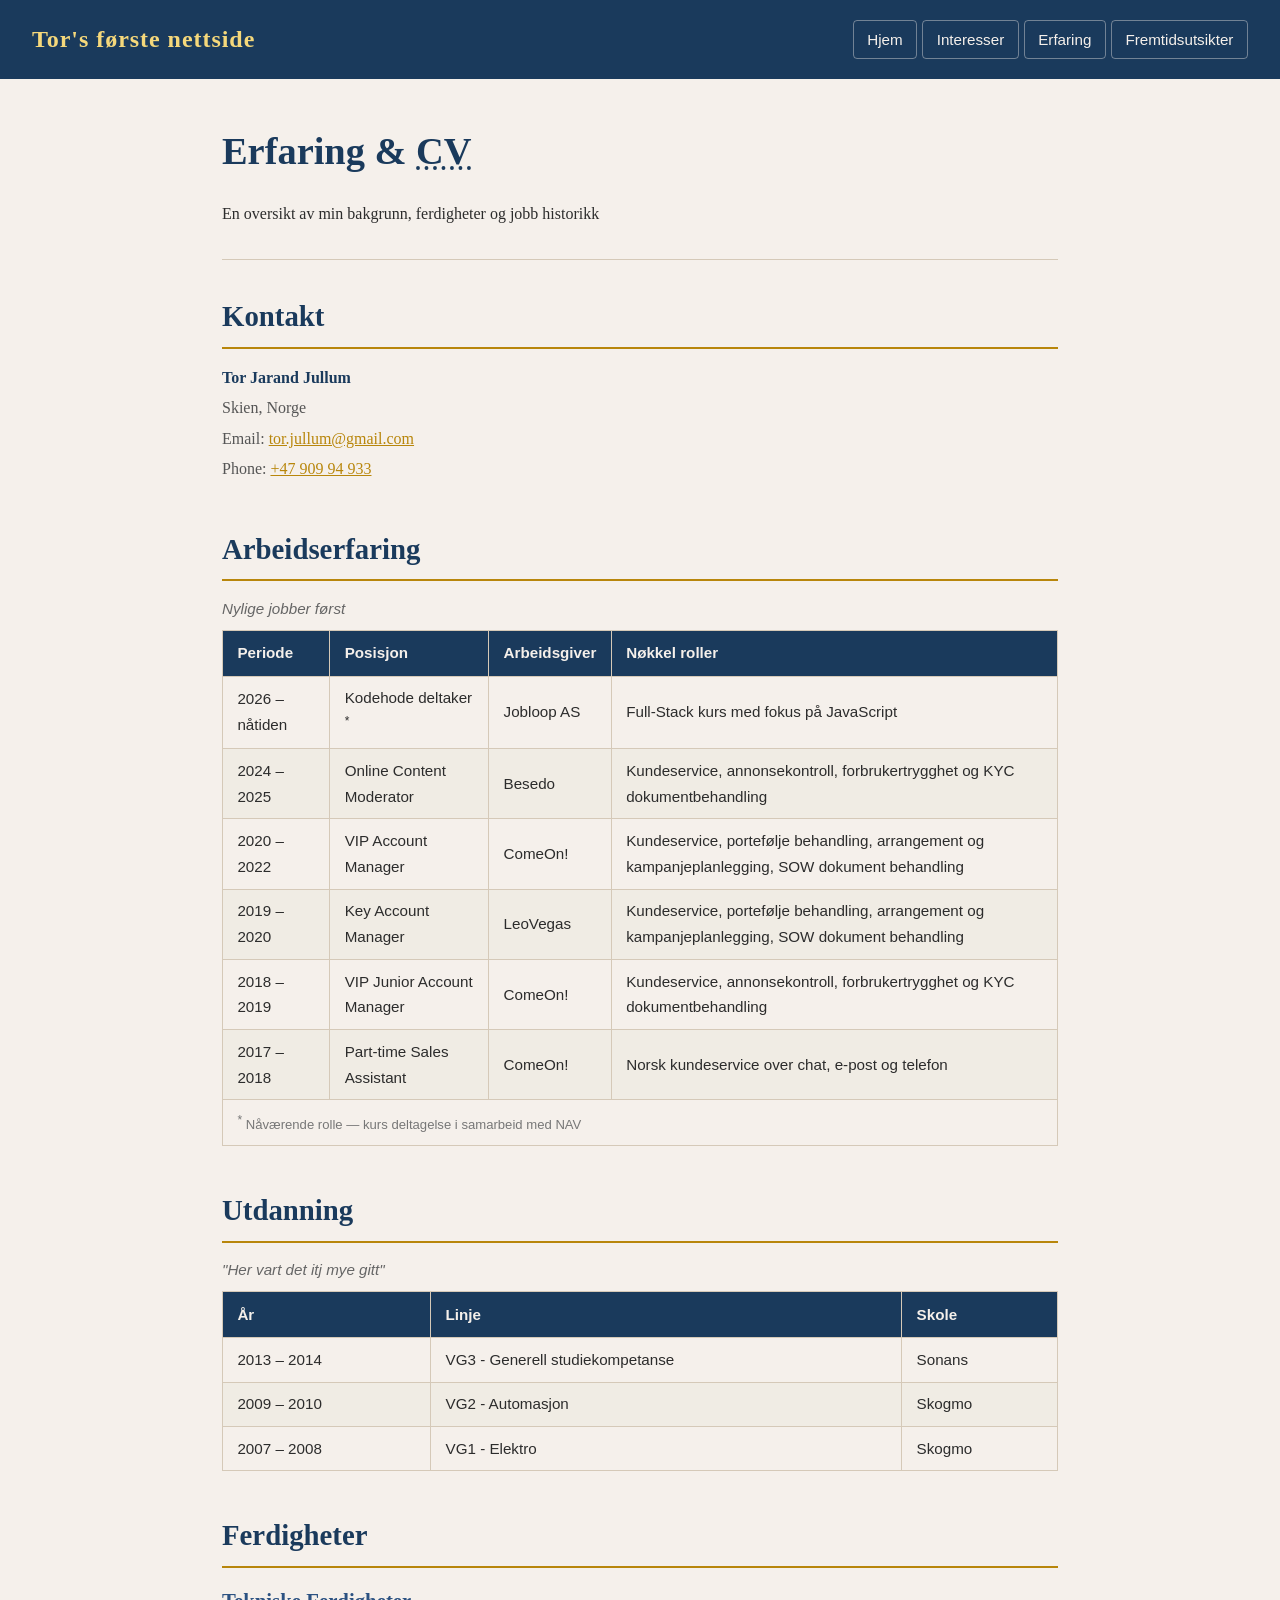
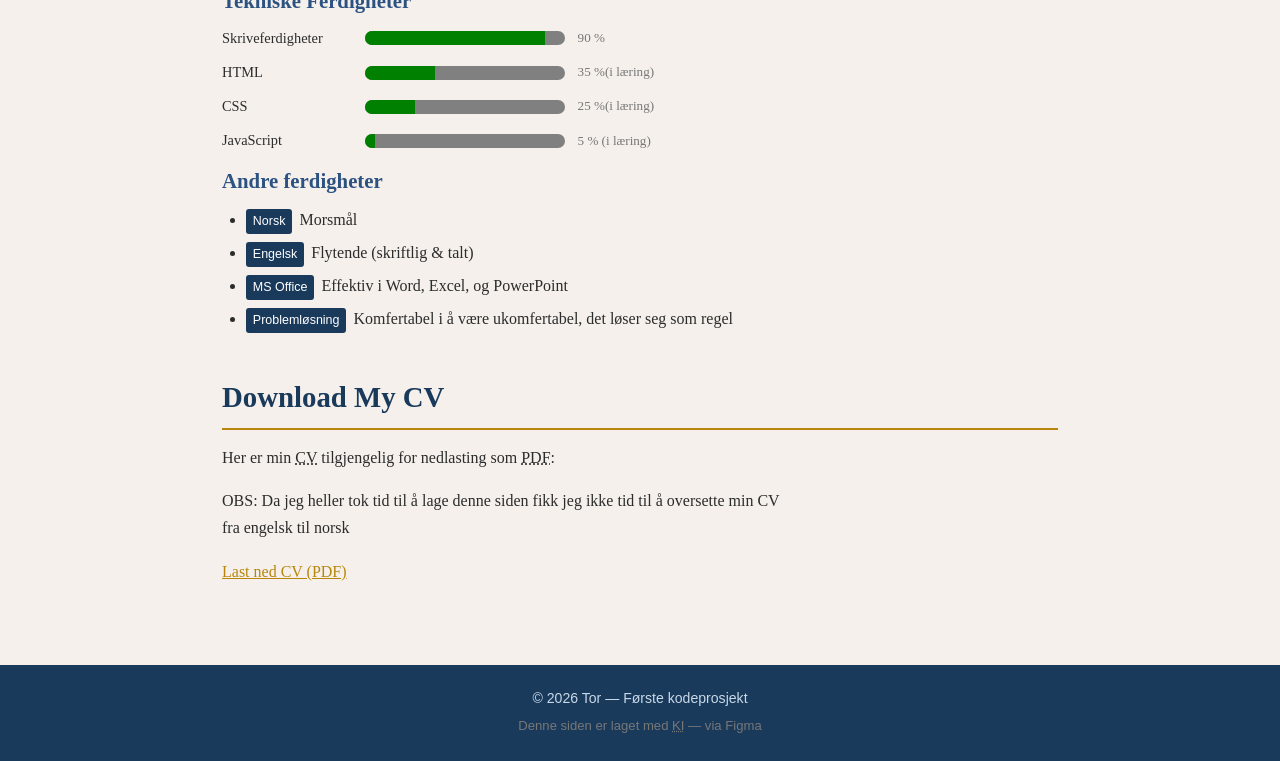
==== experience.html @ 3dc8cb21 "Oj, glemte å commite og nå er jeg ferdig." ====
<!doctype html>
<html lang="en">
  <head>
    <meta charset="UTF-8" />
    <meta name="viewport" content="width=device-width, initial-scale=1.0" />
    <meta name="description" content="Tor's work experience and CV." />
    <title>Tor's nettside — Erfaring</title>
    <link rel="stylesheet" href="style.css" />
  </head>
  <body>
    <header>
      <a href="index.html" class="site-title">Tor's første nettside</a>
      <nav aria-label="Main navigation">
        <a href="index.html">Hjem</a>
        <a href="interests.html">Interesser</a>
        <a href="experience.html">Erfaring</a>
        <a href="future.html">Fremtidsutsikter</a>
      </nav>
    </header>

    <main>
      <h1>Erfaring &amp; <abbr title="Curriculum Vitae">CV</abbr></h1>
      <p>En oversikt av min bakgrunn, ferdigheter og jobb historikk</p>

      <hr />

      <!-- Contact / address block -->
      <section aria-labelledby="contact-heading">
        <h2 id="contact-heading">Kontakt</h2>
        <address>
          <strong>Tor Jarand Jullum</strong><br />
          Skien, Norge<br />
          Email: <a href="mailto:tor.jullum@gmail.com">tor.jullum@gmail.com</a
          ><br />
          Phone: <a href="tel:+4790994933">+47 909 94 933</a>
        </address>
      </section>

      <!-- Work experience table -->
      <section aria-labelledby="work-heading">
        <h2 id="work-heading">Arbeidserfaring</h2>

        <table>
          <caption>
            Nylige jobber først
          </caption>
          <thead>
            <tr>
              <th scope="col">Periode</th>
              <th scope="col">Posisjon</th>
              <th scope="col">Arbeidsgiver</th>
              <th scope="col">Nøkkel roller</th>
            </tr>
          </thead>
          <tbody>
            <tr>
              <td>2026 &ndash; nåtiden</td>
              <td>Kodehode deltaker <sup>*</sup></td>
              <td>Jobloop AS</td>
              <td>Full-Stack kurs med fokus på JavaScript</td>
            </tr>
            <tr>
              <td>2024 &ndash; 2025</td>
              <td>Online Content Moderator</td>
              <td>Besedo</td>
              <td>
                Kundeservice, annonsekontroll, forbrukertrygghet og KYC
                dokumentbehandling
              </td>
            </tr>
            <tr>
              <td>2020 &ndash; 2022</td>
              <td>VIP Account Manager</td>
              <td>ComeOn!</td>
              <td>
                Kundeservice, portefølje behandling, arrangement og
                kampanjeplanlegging, SOW dokument behandling
              </td>
            </tr>
            <tr>
              <td>2019 &ndash; 2020</td>
              <td>Key Account Manager</td>
              <td>LeoVegas</td>
              <td>
                Kundeservice, portefølje behandling, arrangement og
                kampanjeplanlegging, SOW dokument behandling
              </td>
            </tr>
            <tr>
              <td>2018 &ndash; 2019</td>
              <td>VIP Junior Account Manager</td>
              <td>ComeOn!</td>
              <td>
                Kundeservice, annonsekontroll, forbrukertrygghet og KYC
                dokumentbehandling
              </td>
            </tr>
            <tr>
              <td>2017 &ndash; 2018</td>
              <td>Part-time Sales Assistant</td>
              <td>ComeOn!</td>
              <td>Norsk kundeservice over chat, e-post og telefon</td>
            </tr>
          </tbody>
          <tfoot>
            <tr>
              <td colspan="4">
                <small
                  ><sup>*</sup> Nåværende rolle &mdash; kurs deltagelse i
                  samarbeid med NAV</small
                >
              </td>
            </tr>
          </tfoot>
        </table>
      </section>

      <!-- Education table -->
      <section aria-labelledby="edu-heading">
        <h2 id="edu-heading">Utdanning</h2>

        <table>
          <caption>
            "Her vart det itj mye gitt"
          </caption>
          <thead>
            <tr>
              <th scope="col">År</th>
              <th scope="col">Linje</th>
              <th scope="col">Skole</th>
            </tr>
          </thead>
          <tbody>
            <tr>
              <td>2013 &ndash; 2014</td>
              <td>VG3 - Generell studiekompetanse</td>
              <td>Sonans</td>
            </tr>
            <tr>
              <td>2009 &ndash; 2010</td>
              <td>VG2 - Automasjon</td>
              <td>Skogmo</td>
            </tr>
            <tr>
              <td>2007 &ndash; 2008</td>
              <td>VG1 - Elektro</td>
              <td>Skogmo</td>
            </tr>
          </tbody>
        </table>
      </section>

      <!-- Skills with progress bars -->
      <section aria-labelledby="skills-heading">
        <h2 id="skills-heading">Ferdigheter</h2>

        <h3>Tekniske Ferdigheter</h3>
        <div class="skill-bar">
          <span>Skriveferdigheter</span>
          <progress value="90" max="100" title="90">90%</progress>
          <small>90 %</small>
        </div>
        <div class="skill-bar">
          <span>HTML</span>
          <progress value="35" max="100" title="35%">35%</progress>
          <small>35 %(i læring)</small>
        </div>
        <div class="skill-bar">
          <span>CSS</span>
          <progress value="25" max="100" title="25%">25%</progress>
          <small>25 %(i læring)</small>
        </div>
        <div class="skill-bar">
          <span>JavaScript</span>
          <progress value="5" max="100" title="5%">5%</progress>
          <small>5 % (i læring)</small>
        </div>

        <h3>Andre ferdigheter</h3>
        <ul>
          <li>
            <span class="badge">Norsk</span>
            Morsmål
          </li>
          <li>
            <span class="badge">Engelsk</span>
            Flytende (skriftlig &amp; talt)
          </li>
          <li>
            <span class="badge">MS Office</span>
            Effektiv i Word, Excel, og PowerPoint
          </li>
          <li>
            <span class="badge">Problemløsning</span>
            Komfertabel i å være ukomfertabel, det løser seg som regel
          </li>
        </ul>
      </section>

      <!-- CV download link (placeholder) -->
      <section aria-labelledby="cv-heading">
        <h2 id="cv-heading">Download My CV</h2>
        <p>
          Her er min <abbr title="Curriculum Vitae">CV</abbr> tilgjengelig for
          nedlasting som <abbr title="Portable Document Format">PDF</abbr>:
        </p>
        <p>
          OBS: Da jeg heller tok tid til å lage denne siden fikk jeg ikke tid
          til å oversette min CV fra engelsk til norsk
        </p>
        <p>
          <a href="CV - Tor Jarand Jullum.pdf" download>Last ned CV (PDF)</a>
        </p>
      </section>
    </main>

    <footer>
      <p>&copy; 2026 Tor &mdash; Første kodeprosjekt</p>
      <p>
        <small
          >Denne siden er laget med
          <abbr title="HyperText Markup Language">KI</abbr>
          &mdash; via Figma</small
        >
      </p>
    </footer>
  </body>
</html>
---- style.css ----
/* ================================================
   Tor's første nettside - OBS: KI brukt!
   ================================================ */

/* --- Reset & base -------------------------------- */
*,
*::before,
*::after {
  box-sizing: border-box;
  margin: 0;
  padding: 0;
}

html {
  scroll-behavior: smooth;
}

body {
  font-family: Georgia, "Times New Roman", serif;
  background-color: #f5f0eb;
  color: #2c2c2c;
  line-height: 1.7;
  min-height: 100vh;
  display: flex;
  flex-direction: column;
}

/* --- Typography ---------------------------------- */
h1 {
  font-size: 2.4rem;
  margin-bottom: 0.4em;
  color: #1a3a5c;
}
h2 {
  font-size: 1.8rem;
  margin-bottom: 0.5em;
  color: #1a3a5c;
  border-bottom: 2px solid #b8860b;
  padding-bottom: 0.2em;
}
h3 {
  font-size: 1.3rem;
  margin-bottom: 0.4em;
  color: #2c5282;
}
p {
  margin-bottom: 1em;
  max-width: 70ch;
}

a {
  color: #b8860b;
  text-decoration: underline;
}
a:hover {
  color: #8b6508;
  text-decoration: none;
}
a:visited {
  color: #7a5c00;
}

/* --- Header ------------------------------------- */
header {
  background-color: #1a3a5c;
  color: #f5f0eb;
  padding: 1.2rem 2rem;
  display: flex;
  align-items: center;
  justify-content: space-between;
  flex-wrap: wrap;
  gap: 1rem;
}

header .site-title {
  font-size: 1.5rem;
  font-weight: bold;
  color: #f5d87b;
  text-decoration: none;
  letter-spacing: 0.04em;
}
header .site-title:hover {
  color: #fff;
}

/* --- Navigation --------------------------------- */
nav {
  display: flex;
  flex-wrap: wrap;
  gap: 0.3rem;
}

nav a {
  color: #f5f0eb;
  text-decoration: none;
  padding: 0.35rem 0.85rem;
  border: 1px solid rgba(245, 240, 235, 0.4);
  border-radius: 4px;
  font-family: Arial, Helvetica, sans-serif;
  font-size: 0.95rem;
  transition:
    background-color 0.15s,
    color 0.15s;
}
nav a:hover {
  background-color: #b8860b;
  color: #fff;
  border-color: #b8860b;
}
nav a.active {
  background-color: #b8860b;
  color: #fff;
  border-color: #b8860b;
}
nav a:visited {
  color: #f5f0eb;
}

/* --- Main content ------------------------------- */
main {
  flex: 1;
  padding: 2.5rem 2rem;
  max-width: 900px;
  width: 100%;
  margin: 0 auto;
}

/* --- Hero section (index) ----------------------- */
.hero {
  display: flex;
  align-items: flex-start;
  gap: 2rem;
  flex-wrap: wrap;
  margin-bottom: 2.5rem;
}

.hero figure {
  flex: 0 0 auto;
}

.hero img {
  width: 200px;
  height: 200px;
  object-fit: cover;
  border-radius: 50%;
  border: 4px solid #b8860b;
  box-shadow: 0 4px 16px rgba(0, 0, 0, 0.18);
  display: block;
}

.hero figcaption {
  font-size: 0.85rem;
  color: #666;
  text-align: center;
  margin-top: 0.4rem;
  font-style: italic;
}

.hero-text {
  flex: 1 1 260px;
}

/* --- Intro cards (index) ------------------------ */
.card-grid {
  display: grid;
  grid-template-columns: repeat(auto-fill, minmax(180px, 1fr));
  gap: 1.2rem;
  margin-top: 1.5rem;
}

.card {
  background-color: #fff;
  border: 1px solid #d5c9b8;
  border-radius: 6px;
  padding: 1.2rem 1rem;
  text-align: center;
  box-shadow: 0 2px 6px rgba(0, 0, 0, 0.06);
}

.card h3 {
  margin-bottom: 0.5rem;
}

.card p {
  font-size: 0.9rem;
  color: #555;
  max-width: 100%;
}

.card a {
  display: inline-block;
  margin-top: 0.7rem;
  padding: 0.3rem 0.8rem;
  background-color: #1a3a5c;
  color: #fff;
  text-decoration: none;
  border-radius: 4px;
  font-size: 0.88rem;
  font-family: Arial, Helvetica, sans-serif;
}
.card a:hover {
  background-color: #b8860b;
  color: #fff;
}
.card a:visited {
  color: #fff;
}

/* --- Sections on inner pages -------------------- */
section {
  margin-bottom: 2.5rem;
}

/* --- Unordered & ordered lists ------------------ */
ul,
ol {
  margin: 0.5rem 0 1rem 1.5rem;
}
li {
  margin-bottom: 0.3rem;
}

/* --- Definition list (skills/details) ----------- */
dl {
  margin: 0.5rem 0 1rem 0;
}
dt {
  font-weight: bold;
  color: #1a3a5c;
  margin-top: 0.6rem;
}
dd {
  margin-left: 1.5rem;
  color: #444;
}

/* --- Blockquote --------------------------------- */
blockquote {
  border-left: 4px solid #b8860b;
  padding: 0.8rem 1.2rem;
  margin: 1.2rem 0;
  background-color: #fffdf5;
  font-style: italic;
  color: #555;
  border-radius: 0 4px 4px 0;
}

/* --- Table (CV / experience) -------------------- */
table {
  width: 100%;
  border-collapse: collapse;
  margin-bottom: 1.5rem;
  font-family: Arial, Helvetica, sans-serif;
  font-size: 0.95rem;
}
caption {
  font-style: italic;
  color: #666;
  margin-bottom: 0.5rem;
  text-align: left;
}
thead th {
  background-color: #1a3a5c;
  color: #f5f0eb;
  padding: 0.6rem 0.9rem;
  text-align: left;
}
tbody tr:nth-child(even) {
  background-color: #f0ece4;
}
tbody tr:hover {
  background-color: #fdf3d0;
}
td,
th {
  padding: 0.55rem 0.9rem;
  border: 1px solid #d5c9b8;
}

/* --- Details / summary (accordion) -------------- */
details {
  border: 1px solid #d5c9b8;
  border-radius: 5px;
  padding: 0.7rem 1rem;
  margin-bottom: 0.8rem;
  background-color: #fff;
}
summary {
  cursor: pointer;
  font-weight: bold;
  color: #1a3a5c;
  list-style: revert;
}
details[open] summary {
  margin-bottom: 0.6rem;
  color: #b8860b;
}

/* --- Progress bar (skills) ---------------------- */
.skill-bar {
  display: flex;
  align-items: center;
  gap: 0.8rem;
  margin-bottom: 0.6rem;
}
.skill-bar span {
  min-width: 130px;
  font-size: 0.9rem;
}
progress {
  width: 200px;
  height: 14px;
  border-radius: 7px;
  overflow: hidden;
  accent-color: #b8860b;
}

/* --- Horizontal rule ---------------------------- */
hr {
  border: none;
  border-top: 1px solid #d5c9b8;
  margin: 2rem 0;
}

/* --- Inline text elements ----------------------- */
mark {
  background-color: #fdf3d0;
  padding: 0 0.2em;
}
strong {
  color: #1a3a5c;
}
em {
  font-style: italic;
}
code {
  font-family: "Courier New", monospace;
  background: #eee;
  padding: 0 0.3em;
  border-radius: 3px;
}
abbr {
  cursor: help;
  text-decoration: underline dotted;
}
small {
  font-size: 0.82rem;
  color: #777;
}
sup {
  font-size: 0.75rem;
  vertical-align: super;
}

/* --- Address ------------------------------------ */
address {
  font-style: normal;
  color: #555;
  margin: 0.5rem 0 1rem 0;
  line-height: 1.9;
}

/* --- Footer ------------------------------------- */
footer {
  background-color: #1a3a5c;
  color: #c8d8e8;
  text-align: center;
  padding: 1.2rem 2rem;
  font-family: Arial, Helvetica, sans-serif;
  font-size: 0.88rem;
}
footer a {
  color: #f5d87b;
}
footer p {
  max-width: 100%;
  margin: 0.2rem 0;
}

/* --- Utility ------------------------------------ */
.badge {
  display: inline-block;
  background-color: #1a3a5c;
  color: #fff;
  font-size: 0.78rem;
  padding: 0.15em 0.55em;
  border-radius: 3px;
  font-family: Arial, sans-serif;
  margin-right: 0.2rem;
}

/* --- Responsive --------------------------------- */
@media (max-width: 600px) {
  header {
    flex-direction: column;
    align-items: flex-start;
  }
  h1 {
    font-size: 1.8rem;
  }
  h2 {
    font-size: 1.4rem;
  }
  .hero {
    flex-direction: column;
    align-items: center;
  }
  progress {
    width: 140px;
  }
}
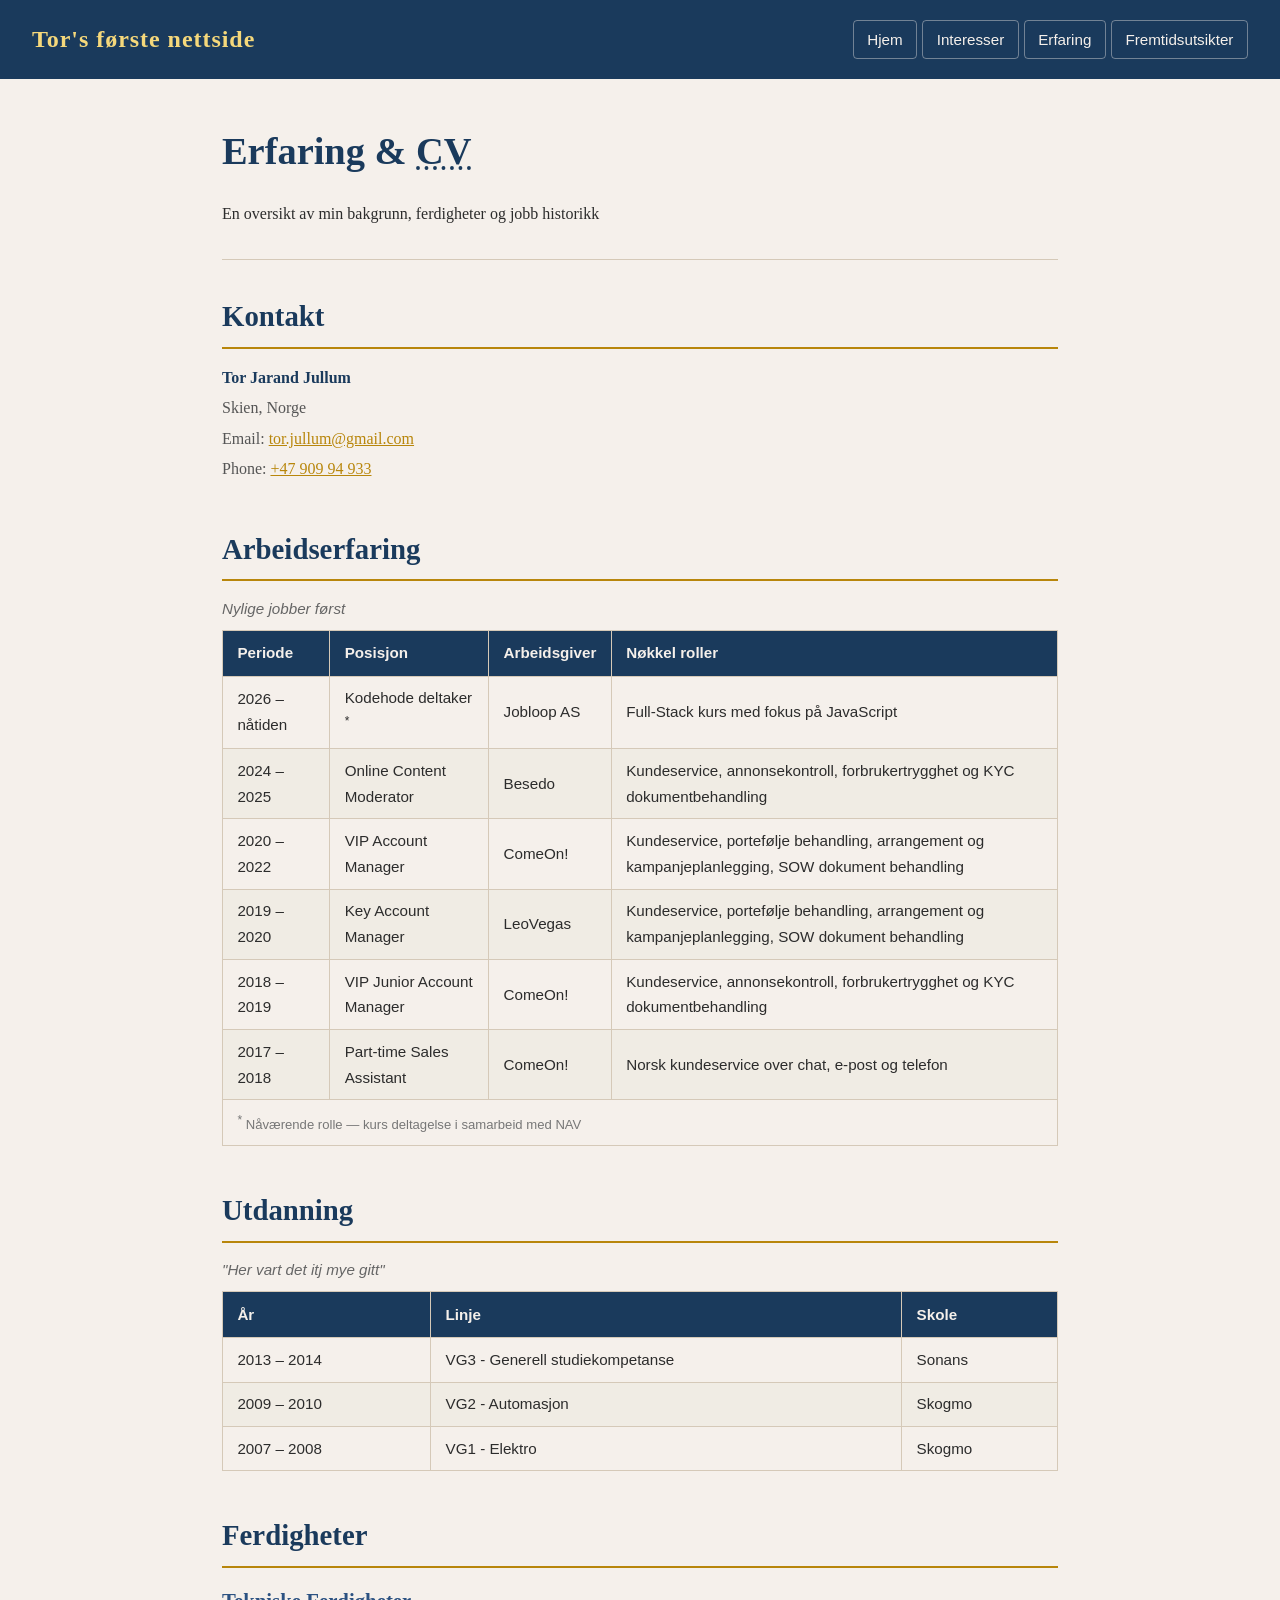
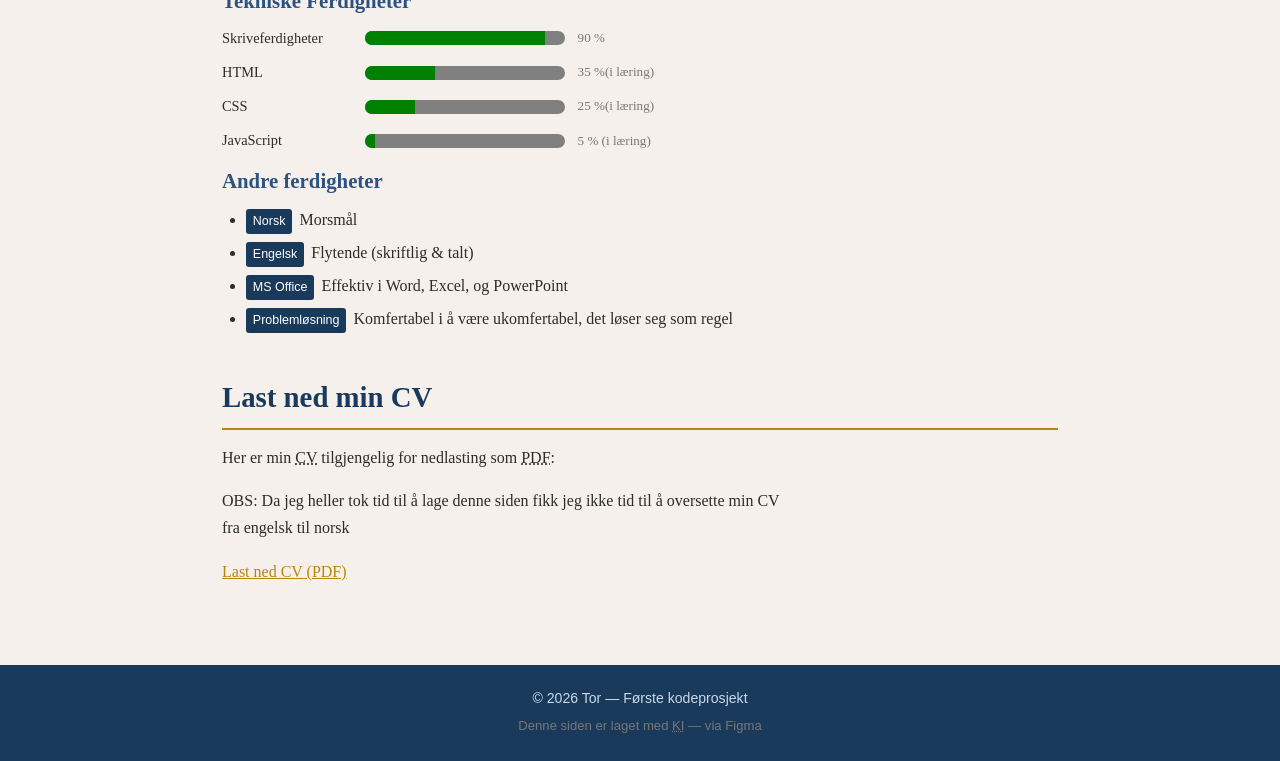
==== commit 61765643: "Rettskriving" ====
--- a/experience.html
+++ b/experience.html
@@ -199,7 +199,7 @@
 
       <!-- CV download link (placeholder) -->
       <section aria-labelledby="cv-heading">
-        <h2 id="cv-heading">Download My CV</h2>
+        <h2 id="cv-heading">Last ned min CV</h2>
         <p>
           Her er min <abbr title="Curriculum Vitae">CV</abbr> tilgjengelig for
           nedlasting som <abbr title="Portable Document Format">PDF</abbr>:
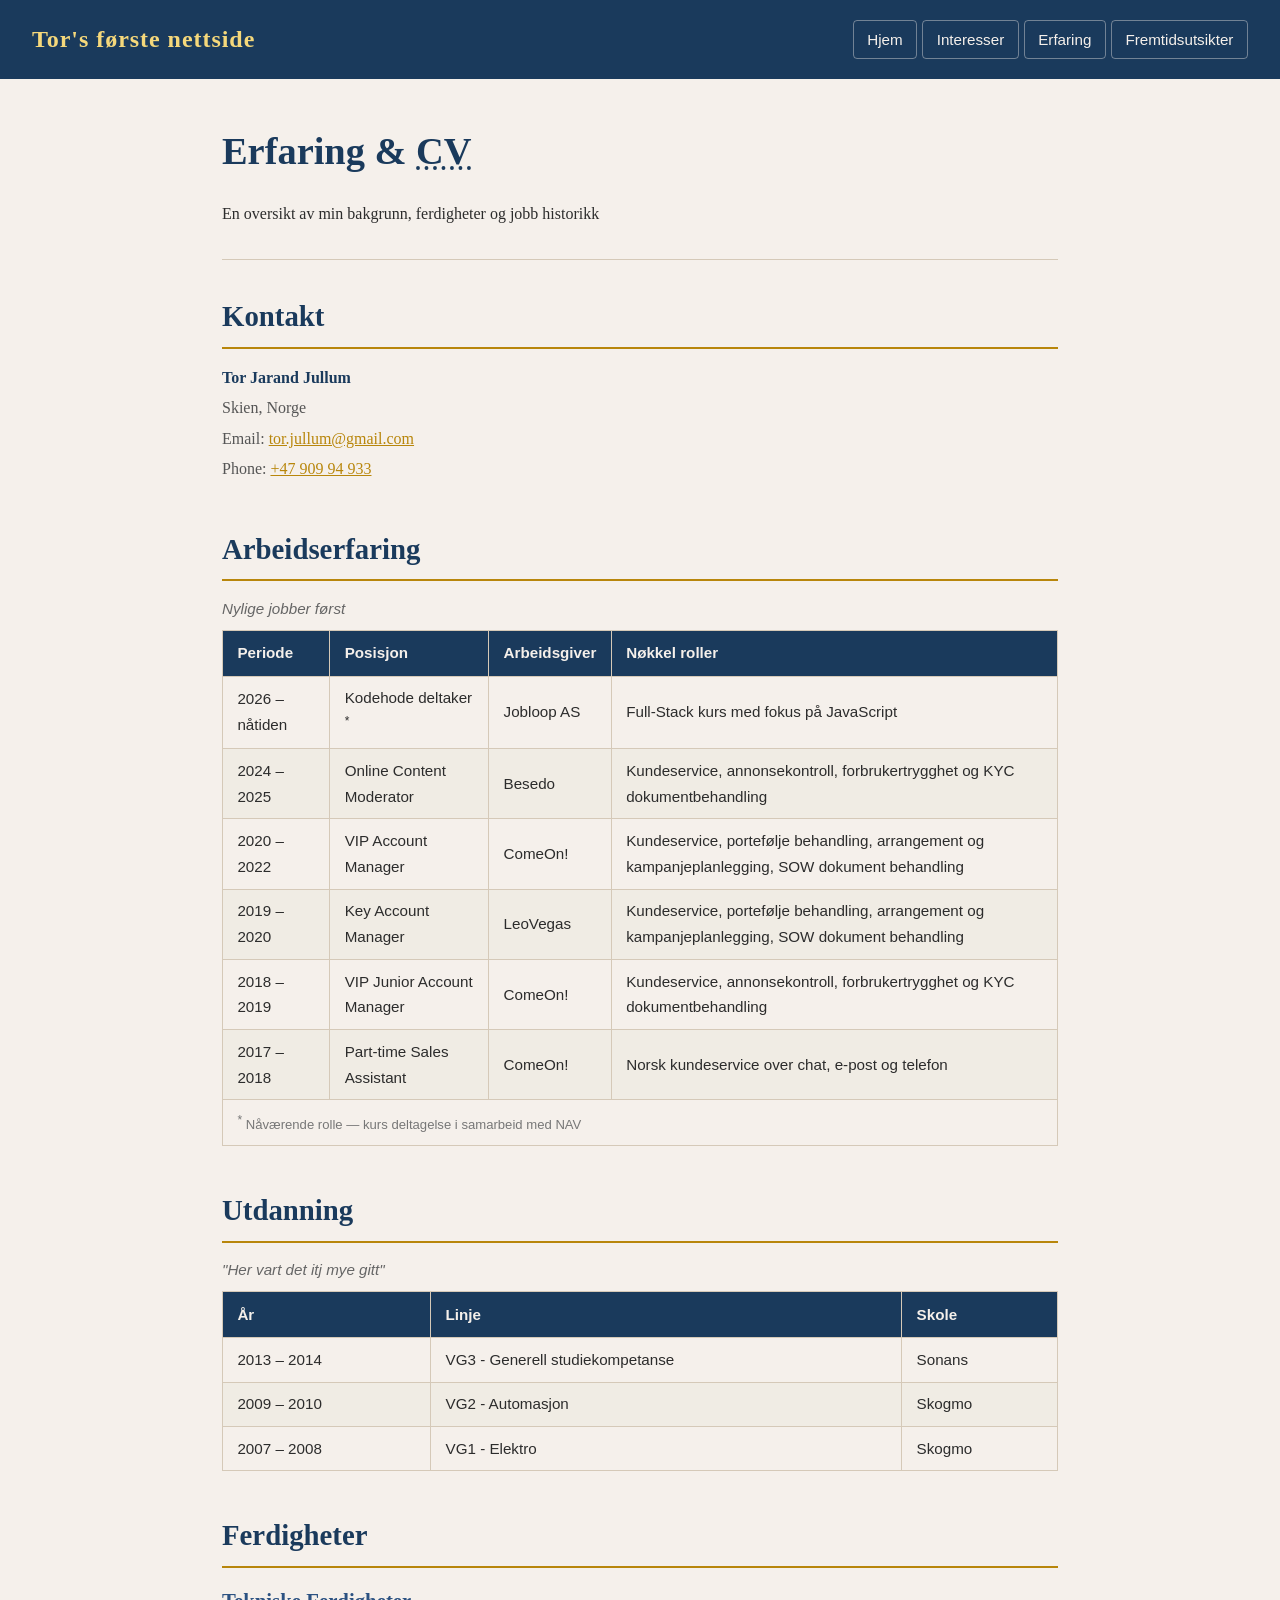
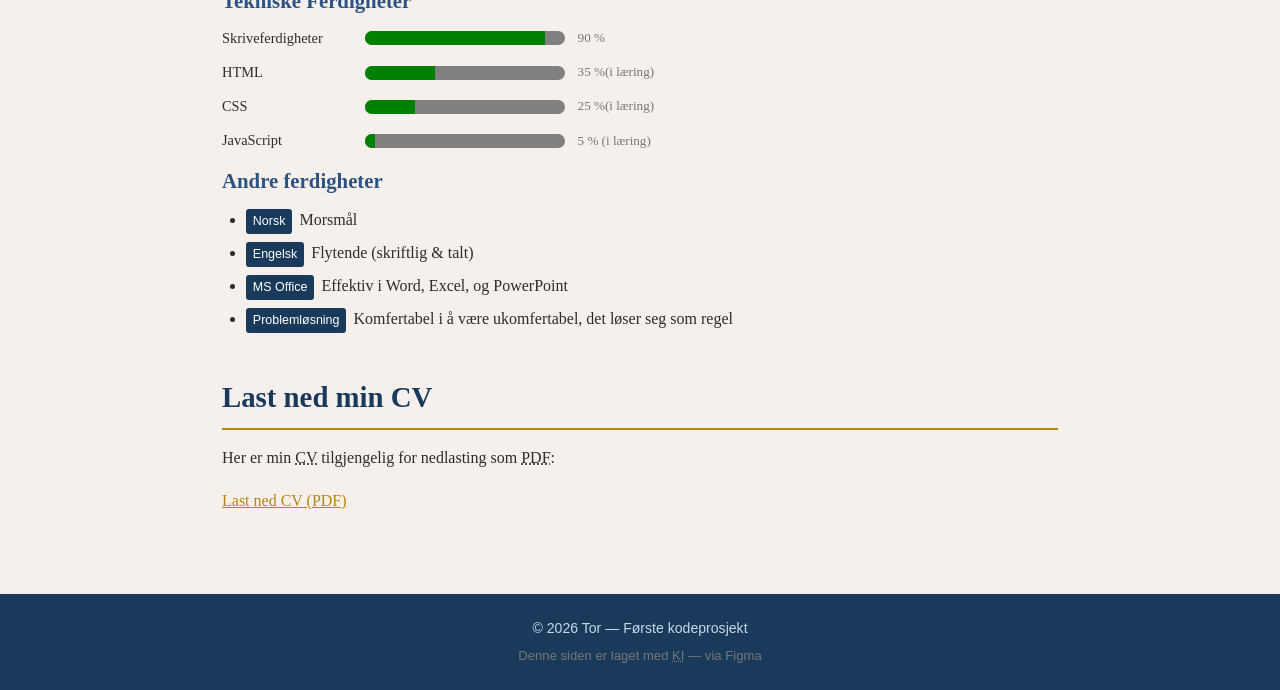
==== commit e3d8174a: "Fjernet unødvendig paragraf" ====
--- a/experience.html
+++ b/experience.html
@@ -204,10 +204,7 @@
           Her er min <abbr title="Curriculum Vitae">CV</abbr> tilgjengelig for
           nedlasting som <abbr title="Portable Document Format">PDF</abbr>:
         </p>
-        <p>
-          OBS: Da jeg heller tok tid til å lage denne siden fikk jeg ikke tid
-          til å oversette min CV fra engelsk til norsk
-        </p>
+
         <p>
           <a href="CV - Tor Jarand Jullum.pdf" download>Last ned CV (PDF)</a>
         </p>
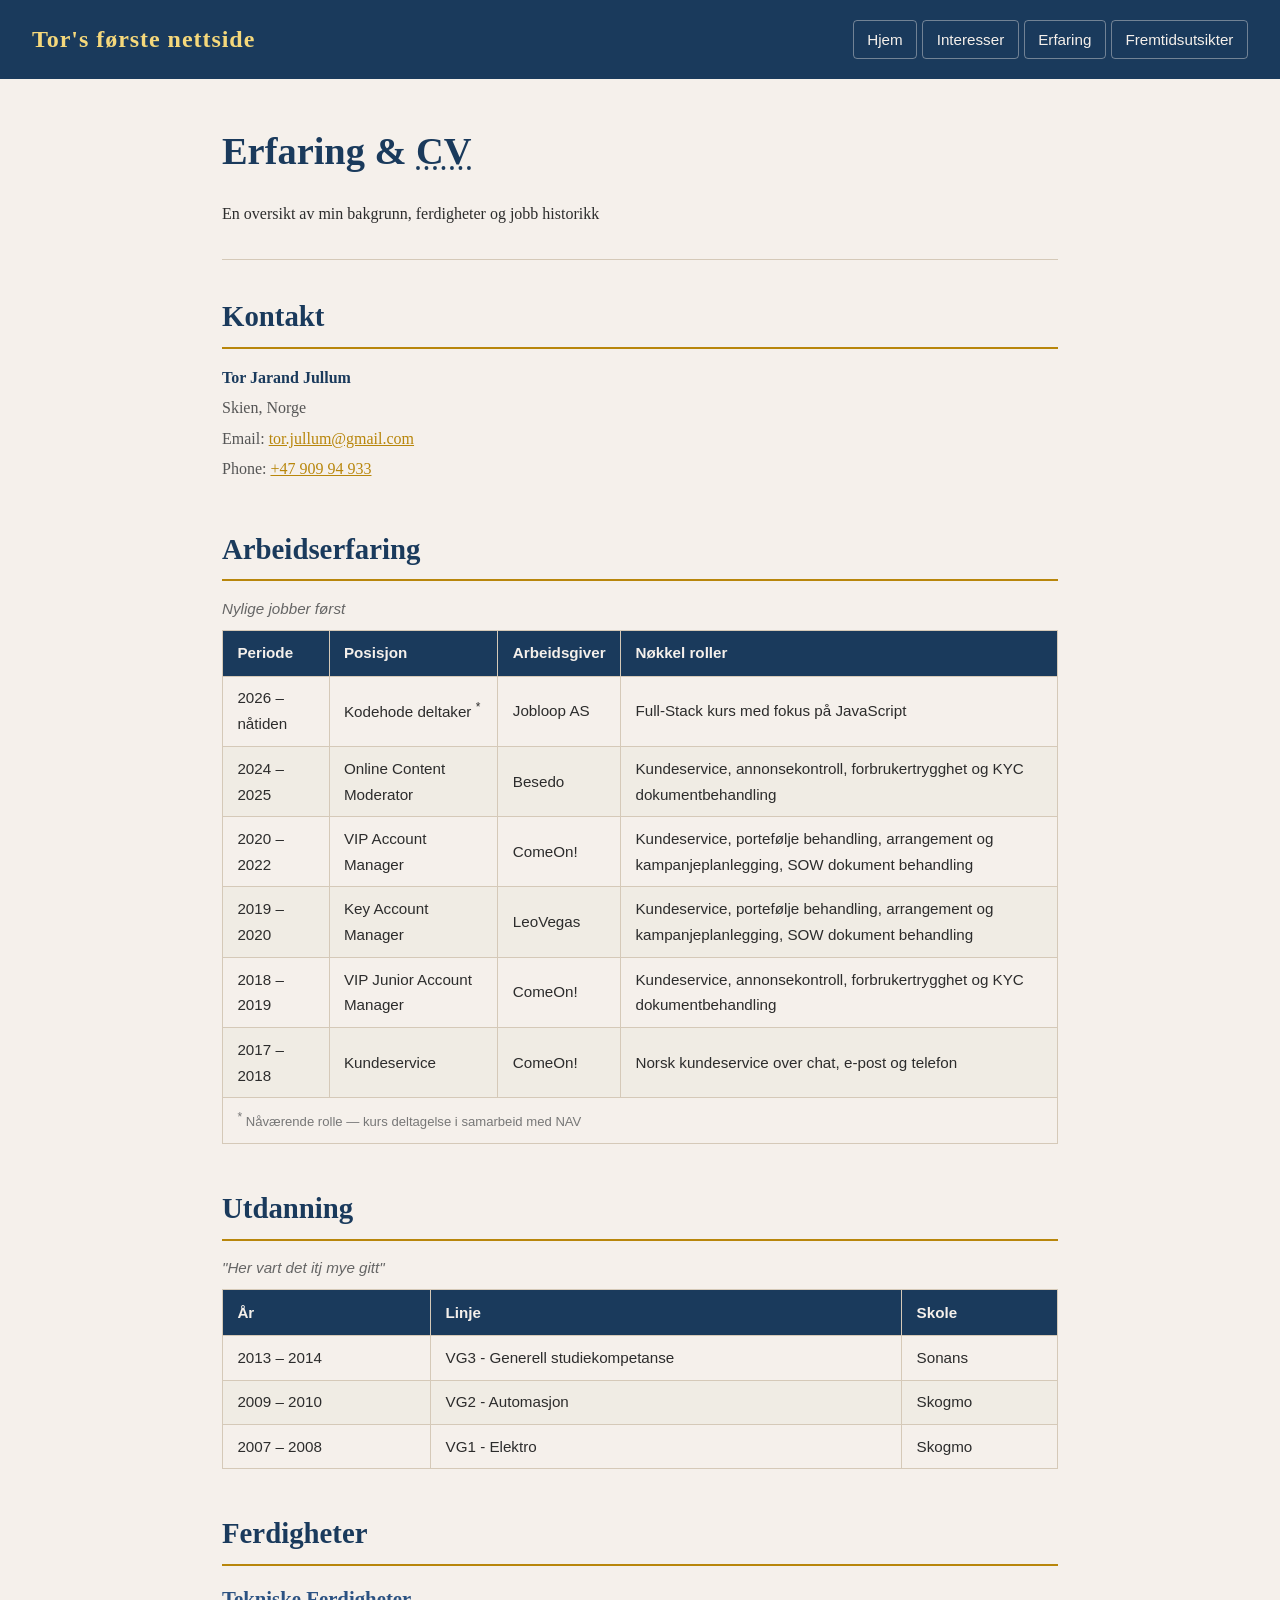
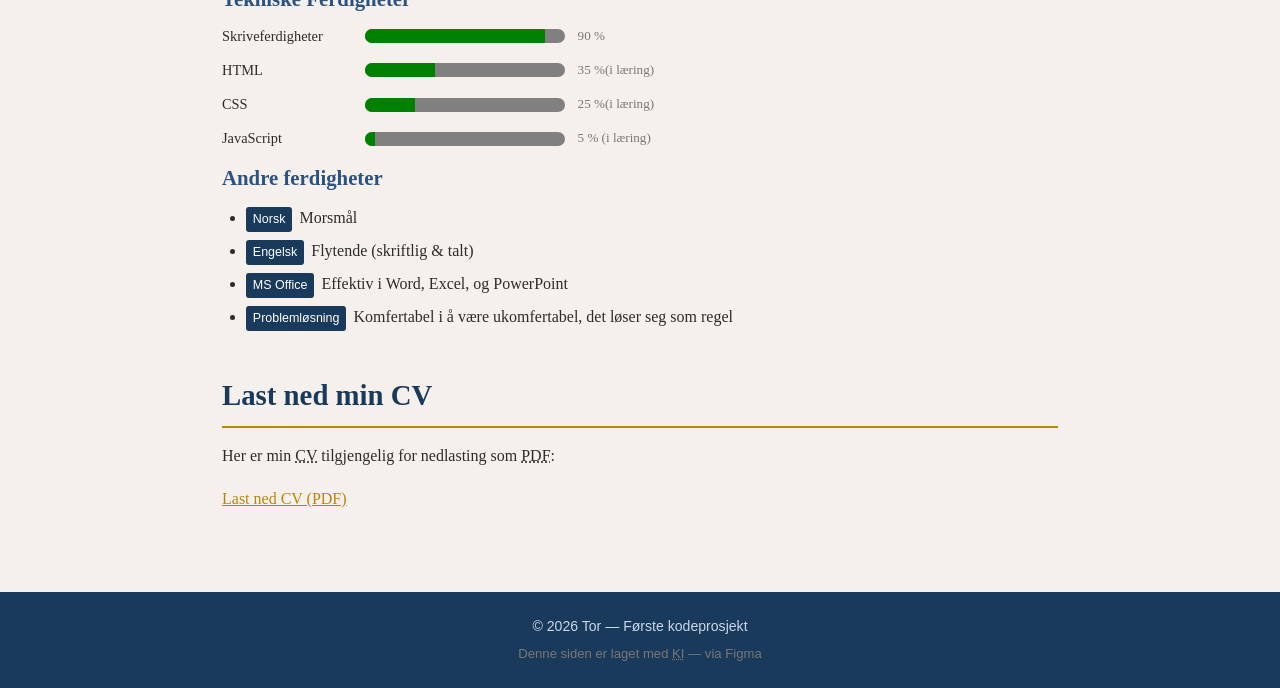
==== commit 2fd9f20f: "Rettskriving" ====
--- a/experience.html
+++ b/experience.html
@@ -97,7 +97,7 @@
             </tr>
             <tr>
               <td>2017 &ndash; 2018</td>
-              <td>Part-time Sales Assistant</td>
+              <td>Kundeservice</td>
               <td>ComeOn!</td>
               <td>Norsk kundeservice over chat, e-post og telefon</td>
             </tr>
--- a/style.css
+++ b/style.css
@@ -62,6 +62,7 @@
 
 /* --- Header ------------------------------------- */
 header {
+  width: 100%;
   background-color: #1a3a5c;
   color: #f5f0eb;
   padding: 1.2rem 2rem;
@@ -70,6 +71,7 @@
   justify-content: space-between;
   flex-wrap: wrap;
   gap: 1rem;
+  box-sizing: border-box;
 }
 
 header .site-title {
@@ -362,19 +364,23 @@
 
 /* --- Footer ------------------------------------- */
 footer {
+  width: 100%;
   background-color: #1a3a5c;
   color: #c8d8e8;
   text-align: center;
   padding: 1.2rem 2rem;
   font-family: Arial, Helvetica, sans-serif;
   font-size: 0.88rem;
+  box-sizing: border-box;
 }
 footer a {
   color: #f5d87b;
 }
 footer p {
+  width: 100%;
   max-width: 100%;
   margin: 0.2rem 0;
+  box-sizing: border-box;
 }
 
 /* --- Utility ------------------------------------ */
@@ -392,8 +398,10 @@
 /* --- Responsive --------------------------------- */
 @media (max-width: 600px) {
   header {
+    width: 100%;
     flex-direction: column;
     align-items: flex-start;
+    box-sizing: border-box;
   }
   h1 {
     font-size: 1.8rem;
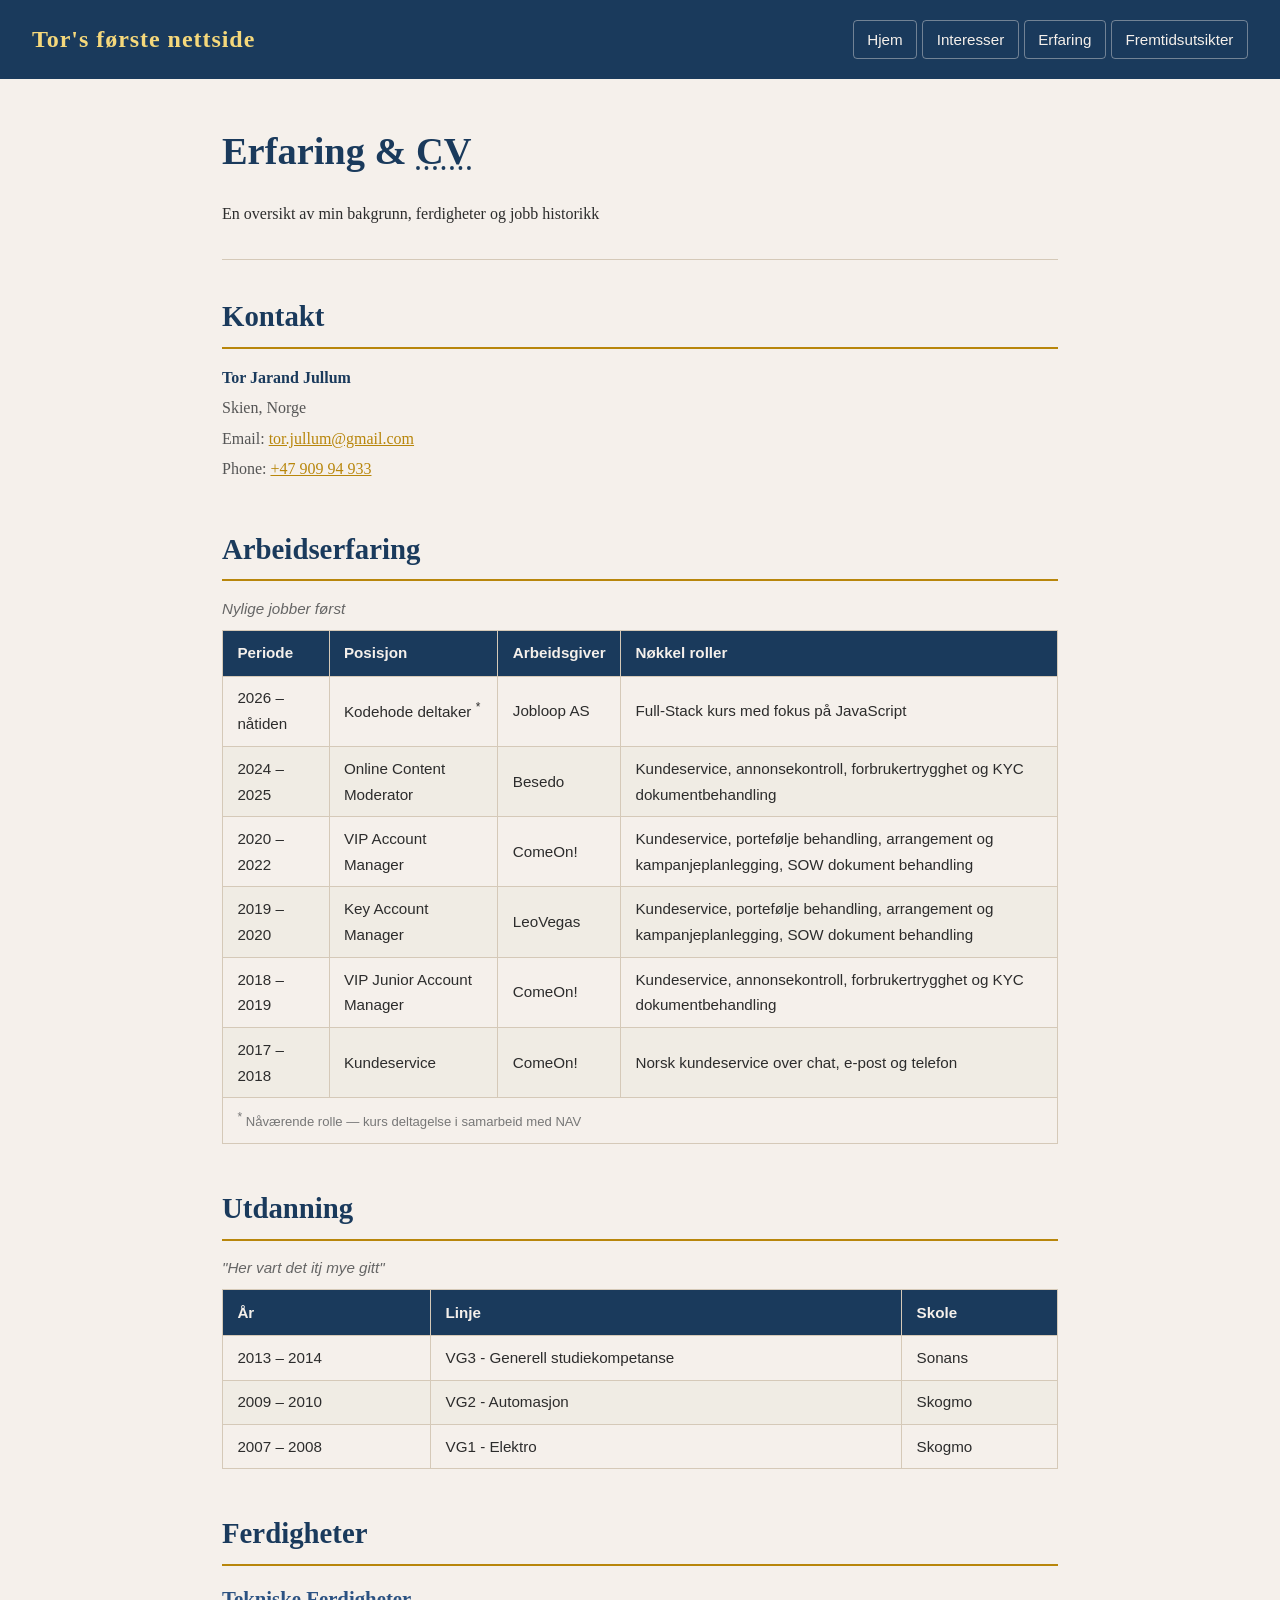
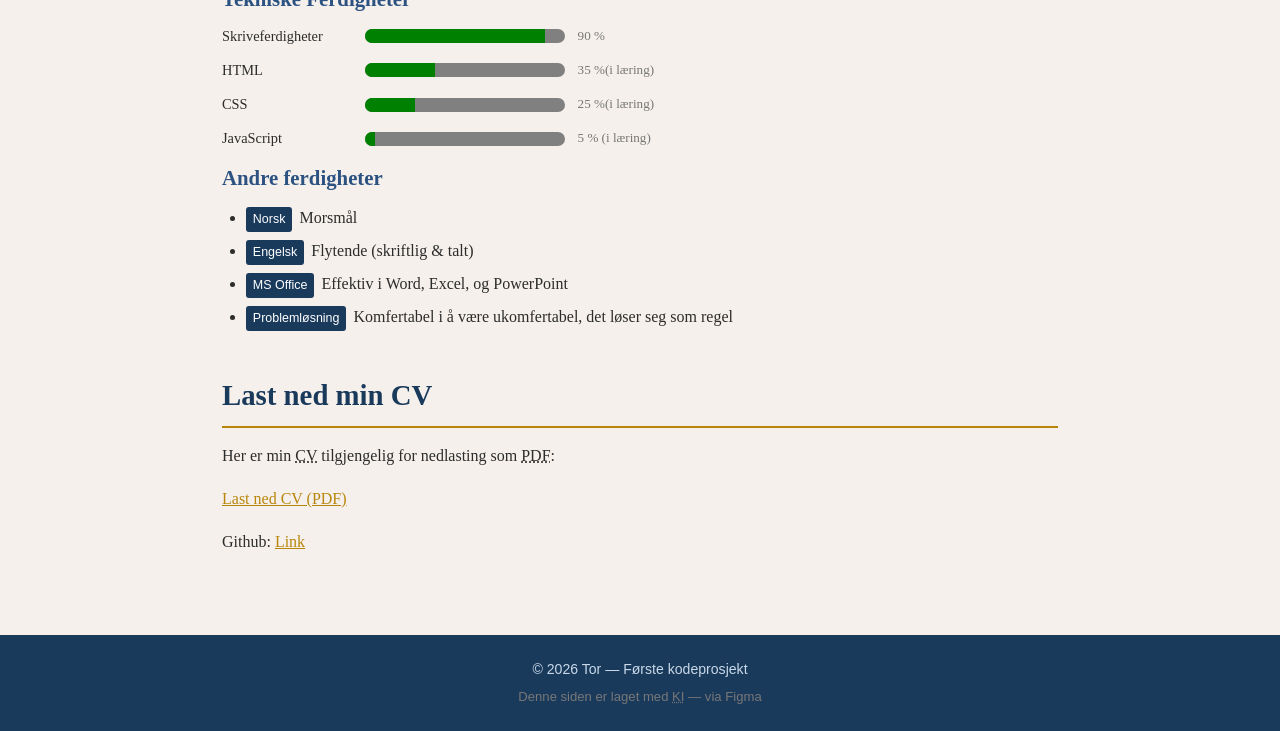
==== commit 794120bf: "Added github link" ====
--- a/experience.html
+++ b/experience.html
@@ -208,6 +208,7 @@
         <p>
           <a href="CV - Tor Jarand Jullum.pdf" download>Last ned CV (PDF)</a>
         </p>
+        <p>Github: <a href=https://github.com/KodehodeTor>Link</a></p>
       </section>
     </main>
 
